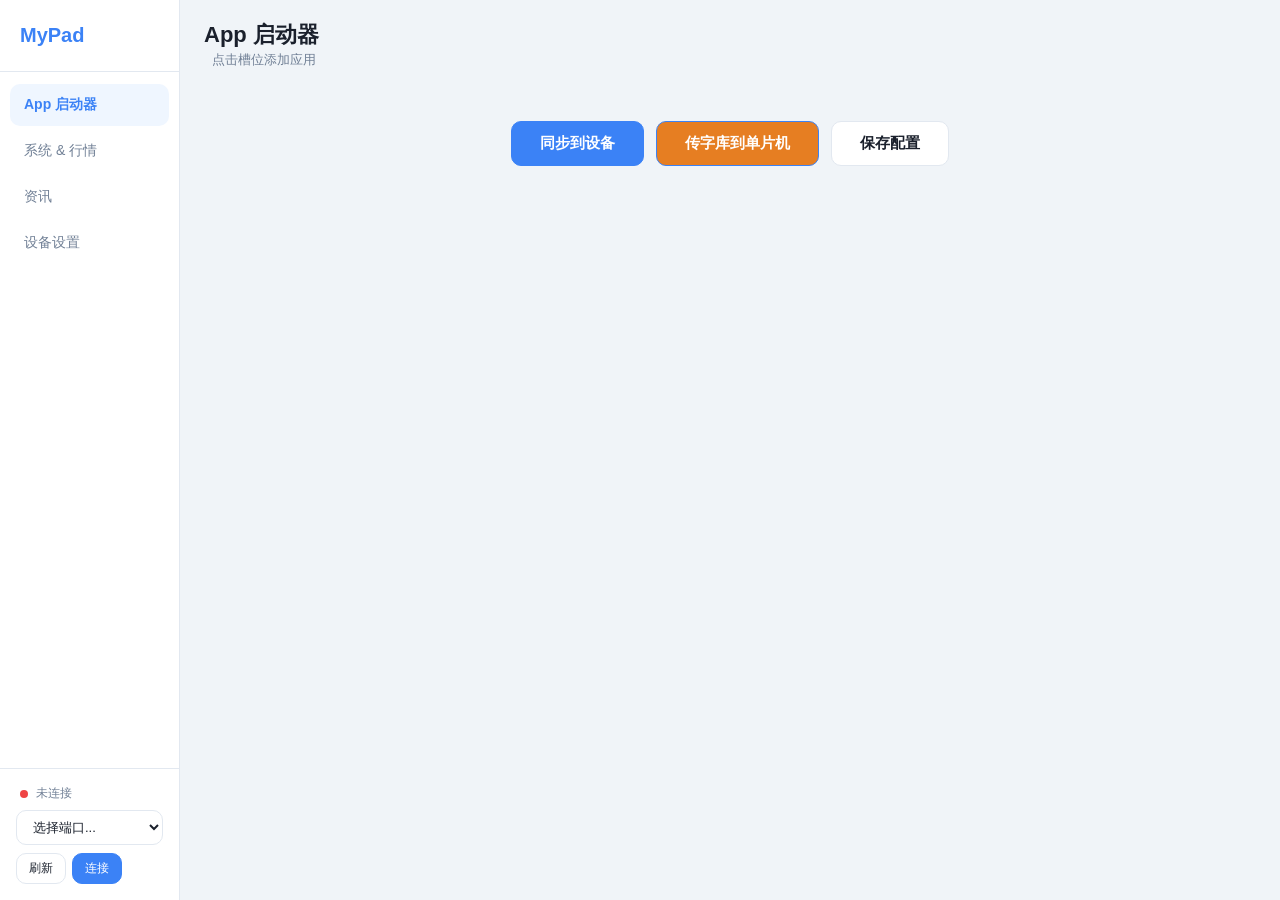
==== pc/web/index.html @ 1caada1b "Initial commit: MyPad - 便携应用启动屏 ESP32-P4 + 7寸触摸屏，USB连接PC，三页面设计： - App启动器 (6宫格) - 系统监控 (CPU/内存/GPU/温度" ====
<!DOCTYPE html>
<html lang="zh-CN">
<head>
<meta charset="UTF-8">
<meta name="viewport" content="width=device-width, initial-scale=1.0">
<title>MyPad</title>
<link rel="stylesheet" href="style.css">
</head>
<body>
<div class="app">
  <aside class="sidebar">
    <div class="sidebar-logo">MyPad</div>
    <nav class="sidebar-nav">
      <button class="nav-item active" data-tab="apps">App 启动器</button>
      <button class="nav-item" data-tab="monitor">系统 & 行情</button>
      <button class="nav-item" data-tab="news">资讯</button>
      <button class="nav-item" data-tab="settings">设备设置</button>
    </nav>
    <div class="sidebar-footer">
      <div class="conn-status-bar">
        <span id="conn-status" class="status-dot offline"></span>
        <span id="conn-text" class="conn-label">未连接</span>
      </div>
      <select id="port-select"><option value="">选择端口...</option></select>
      <div class="conn-btns">
        <button id="btn-refresh" class="btn btn-sm">刷新</button>
        <button id="btn-connect" class="btn btn-sm btn-primary">连接</button>
      </div>
    </div>
  </aside>

  <main class="content">
    <!-- App Launcher -->
    <section id="tab-apps" class="tab-content active">
      <div class="page-header">
        <h2>App 启动器</h2>
        <span class="hint">点击槽位添加应用</span>
      </div>
      <div class="slot-grid" id="slot-grid"></div>
      <div class="actions">
        <button id="btn-sync" class="btn btn-primary btn-lg">同步到设备</button>
        <button id="btn-transfer-font" class="btn btn-primary btn-lg" style="background: #e67e22;">传字库到单片机</button>
        <button id="btn-save" class="btn btn-lg">保存配置</button>
      </div>
      <div id="app-modal" class="modal" style="display:none">
        <div class="modal-content">
          <div class="modal-header">
            <h3>选择应用</h3>
            <button class="modal-close" onclick="closeAppModal()">x</button>
          </div>
          <input type="text" id="app-search" placeholder="搜索应用..." class="modal-search">
          <div id="app-list" class="app-list"></div>
        </div>
      </div>
    </section>

    <!-- Monitor -->
    <section id="tab-monitor" class="tab-content">
      <div class="page-header">
        <h2>系统 & 行情监控</h2>
        <span class="hint">实时数据</span>
      </div>
      <div class="monitor-layout">
        <!-- Left: Finance -->
        <div class="monitor-left">
          <div class="panel">
            <div class="panel-header">
              <span>美股</span>
              <button class="btn btn-sm btn-primary" onclick="openFinanceModal('us_stock')">+ 添加</button>
            </div>
            <div id="us-stock-grid" class="finance-list"></div>
          </div>
          <div class="panel" style="margin-top:12px">
            <div class="panel-header">
              <span>韩股</span>
              <button class="btn btn-sm btn-primary" onclick="openFinanceModal('kr_stock')">+ 添加</button>
            </div>
            <div id="kr-stock-grid" class="finance-list"></div>
          </div>
          <div class="panel" style="margin-top:12px">
            <div class="panel-header">
              <span>虚拟货币</span>
              <button class="btn btn-sm btn-primary" onclick="openFinanceModal('crypto')">+ 添加</button>
            </div>
            <div id="crypto-grid" class="finance-list"></div>
          </div>
        </div>
        <!-- Right: System -->
        <div class="monitor-right">
          <div class="sys-grid">
            <div class="sys-card">
              <div class="sys-label">CPU</div>
              <div class="sys-value" id="cpu-percent">0%</div>
              <div class="progress-bar"><div class="progress-fill" id="cpu-bar"></div></div>
              <div class="sys-detail">温度: <span id="cpu-temp">--</span> C</div>
            </div>
            <div class="sys-card">
              <div class="sys-label">内存</div>
              <div class="sys-value" id="mem-percent">0%</div>
              <div class="progress-bar"><div class="progress-fill" id="mem-bar"></div></div>
              <div class="sys-detail"><span id="mem-used">0</span> / <span id="mem-total">0</span> GB</div>
            </div>
            <div class="sys-card">
              <div class="sys-label">显卡</div>
              <div class="sys-value" id="gpu-percent">0%</div>
              <div class="progress-bar"><div class="progress-fill" id="gpu-bar"></div></div>
              <div class="sys-detail">温度: <span id="gpu-temp">--</span> C</div>
            </div>
            <div class="sys-card">
              <div class="sys-label">磁盘</div>
              <div class="sys-value" id="disk-percent">0%</div>
              <div class="progress-bar"><div class="progress-fill" id="disk-bar"></div></div>
            </div>
            <div class="sys-card wide">
              <div class="sys-label">网络</div>
              <div class="net-speed">
                <span>上行 <span id="net-up">0</span> KB/s</span>
                <span>下行 <span id="net-down">0</span> KB/s</span>
              </div>
            </div>
          </div>
        </div>
      </div>

      <!-- Finance Add Modal -->
      <div id="finance-modal" class="modal" style="display:none">
        <div class="modal-content" style="width:400px">
          <div class="modal-header">
            <h3 id="finance-modal-title">添加</h3>
            <button class="modal-close" onclick="closeFinanceModal()">x</button>
          </div>
          <div style="padding:16px">
            <input type="text" id="finance-search" placeholder="输入代码或名称搜索..." class="modal-search" style="width:100%;margin:0 0 12px 0">
            <div id="finance-suggestions" class="finance-suggestions"></div>
          </div>
        </div>
      </div>
    </section>

    <!-- News -->
    <section id="tab-news" class="tab-content">
      <div class="page-header">
        <h2>财经资讯</h2>
        <span class="hint">Financial Juice + Yahoo + CNBC</span>
      </div>
      <div class="news-layout">
        <!-- 左边：新闻 -->
        <div class="news-left">
          <div class="news-controls">
            <button class="btn btn-sm" onclick="loadNews()">刷新</button>
            <label class="toggle-label">
              <input type="checkbox" id="news-translate" checked> 自动翻译
            </label>
          </div>
          <div id="news-list" class="news-list"></div>
        </div>
        <!-- 右边：经济日历 -->
        <div class="news-right">
          <div class="panel">
            <div class="panel-header">
              <span>经济日历</span>
              <span class="hint">本周</span>
            </div>
            <div id="calendar-list" class="calendar-list"></div>
          </div>
        </div>
      </div>
    </section>

    <!-- Settings -->
    <section id="tab-settings" class="tab-content">
      <div class="page-header"><h2>设备设置</h2></div>
      <div class="settings-card">
        <div class="form-group">
          <label>待机超时（秒）</label>
          <input type="number" id="cfg-timeout" min="5" max="300" value="30">
        </div>
        <div class="form-group">
          <label>屏幕亮度</label>
          <div class="range-row">
            <input type="range" id="cfg-brightness" min="10" max="100" value="80">
            <span id="brightness-val">80%</span>
          </div>
        </div>
        <div class="form-group">
          <label>壁纸</label>
          <div class="wallpaper-row">
            <input type="file" id="cfg-wallpaper" accept="image/*">
            <img id="wallpaper-preview" src="" alt="" style="display:none">
          </div>
        </div>
        <div class="form-group">
          <label>串口波特率</label>
          <select id="cfg-baud">
            <option value="9600">9600</option>
            <option value="115200" selected>115200</option>
            <option value="921600">921600</option>
          </select>
        </div>
        <button id="btn-save-settings" class="btn btn-primary btn-lg">保存设置</button>
      </div>
    </section>
  </main>
</div>
<script src="app.js"></script>
</body>
</html>
---- pc/web/style.css ----
* { margin: 0; padding: 0; box-sizing: border-box; }

:root {
  --bg: #f0f4f8;
  --sidebar-bg: #ffffff;
  --surface: #ffffff;
  --surface2: #f7f9fc;
  --border: #e2e8f0;
  --text: #1a202c;
  --text2: #718096;
  --primary: #3b82f6;
  --primary-hover: #2563eb;
  --primary-light: #eff6ff;
  --accent: #0ea5e9;
  --success: #10b981;
  --danger: #ef4444;
  --warn: #f59e0b;
  --radius: 14px;
  --radius-sm: 10px;
  --shadow: 0 1px 3px rgba(0,0,0,0.06);
  --shadow-md: 0 4px 12px rgba(0,0,0,0.08);
}

body {
  font-family: -apple-system, BlinkMacSystemFont, "SF Pro Display", "Segoe UI", sans-serif;
  background: var(--bg);
  color: var(--text);
  min-height: 100vh;
}

.app { display: flex; min-height: 100vh; }

/* Sidebar */
.sidebar {
  width: 180px;
  background: var(--sidebar-bg);
  border-right: 1px solid var(--border);
  display: flex;
  flex-direction: column;
  position: fixed;
  top: 0; left: 0; bottom: 0;
  z-index: 10;
}
.sidebar-logo {
  padding: 24px 20px;
  font-size: 20px;
  font-weight: 700;
  color: var(--primary);
  border-bottom: 1px solid var(--border);
}
.sidebar-nav {
  flex: 1;
  padding: 12px 10px;
  display: flex;
  flex-direction: column;
  gap: 4px;
}
.nav-item {
  padding: 12px 14px;
  border: none;
  background: transparent;
  color: var(--text2);
  font-size: 14px;
  font-weight: 500;
  cursor: pointer;
  border-radius: var(--radius-sm);
  transition: all 0.15s;
  text-align: left;
}
.nav-item:hover { background: var(--primary-light); color: var(--primary); }
.nav-item.active { background: var(--primary-light); color: var(--primary); font-weight: 600; }

.sidebar-footer {
  padding: 16px;
  border-top: 1px solid var(--border);
  display: flex;
  flex-direction: column;
  gap: 8px;
}
.conn-status-bar { display: flex; align-items: center; gap: 8px; padding: 0 4px; }
.conn-label { font-size: 12px; color: var(--text2); }
.conn-btns { display: flex; gap: 6px; }
.status-dot { width: 8px; height: 8px; border-radius: 50%; display: inline-block; }
.status-dot.online { background: var(--success); box-shadow: 0 0 6px var(--success); }
.status-dot.offline { background: var(--danger); }

/* Content */
.content { flex: 1; margin-left: 180px; padding: 20px 24px; }
.page-header { margin-bottom: 24px; }
.page-header h2 { font-size: 22px; font-weight: 700; }
.hint { font-size: 13px; color: var(--text2); margin-left: 8px; font-weight: 400; }
.tab-content { display: none; }
.tab-content.active { display: block; }

/* Buttons */
.btn {
  padding: 8px 16px;
  border: 1px solid var(--border);
  border-radius: var(--radius-sm);
  background: var(--surface);
  color: var(--text);
  font-size: 13px;
  cursor: pointer;
  transition: all 0.15s;
  font-weight: 500;
}
.btn:hover { border-color: var(--primary); color: var(--primary); }
.btn-primary { background: var(--primary); border-color: var(--primary); color: #fff; }
.btn-primary:hover { background: var(--primary-hover); color: #fff; }
.btn-sm { padding: 6px 12px; font-size: 12px; }
.btn-lg { padding: 12px 28px; font-size: 15px; font-weight: 600; }

/* Form */
select, input[type="number"], input[type="text"] {
  background: var(--surface);
  border: 1px solid var(--border);
  color: var(--text);
  padding: 8px 12px;
  border-radius: var(--radius-sm);
  font-size: 13px;
  outline: none;
  width: 100%;
}
select:focus, input:focus { border-color: var(--primary); box-shadow: 0 0 0 3px rgba(59,130,246,0.1); }
.form-group { margin-bottom: 18px; }
.form-group label { display: block; font-size: 13px; font-weight: 600; margin-bottom: 6px; }
.range-row { display: flex; align-items: center; gap: 12px; }
.range-row input[type="range"] { flex: 1; accent-color: var(--primary); }
.range-row span { font-size: 13px; font-weight: 600; min-width: 40px; }

/* Slot Grid */
.slot-grid { display: grid; grid-template-columns: repeat(3, 1fr); gap: 16px; margin-bottom: 28px; }
.slot-card {
  background: var(--surface);
  border: 2px solid var(--border);
  border-radius: var(--radius);
  padding: 28px 16px;
  text-align: center;
  cursor: pointer;
  transition: all 0.2s;
  position: relative;
  box-shadow: var(--shadow);
}
.slot-card:hover { border-color: var(--primary); transform: translateY(-2px); box-shadow: var(--shadow-md); }
.slot-card.has-app { border-color: var(--accent); }
.slot-icon {
  width: 52px; height: 52px; border-radius: 14px;
  background: var(--surface2);
  margin: 0 auto 10px;
  display: flex; align-items: center; justify-content: center;
  font-size: 22px; color: var(--primary);
  overflow: hidden;
}
.slot-icon.empty { font-size: 28px; color: var(--text2); }
.slot-icon img { width: 100%; height: 100%; object-fit: cover; border-radius: 14px; }
.slot-name { font-size: 14px; font-weight: 600; margin-bottom: 2px; white-space: nowrap; overflow: hidden; text-overflow: ellipsis; }
.slot-path { font-size: 11px; color: var(--text2); white-space: nowrap; overflow: hidden; text-overflow: ellipsis; }
.slot-id { position: absolute; top: 8px; left: 12px; font-size: 11px; color: var(--text2); background: var(--surface2); padding: 2px 8px; border-radius: 6px; }
.slot-remove { position: absolute; top: 8px; right: 10px; font-size: 14px; color: var(--text2); cursor: pointer; opacity: 0; transition: opacity 0.2s; background: none; border: none; }
.slot-card:hover .slot-remove { opacity: 1; }
.slot-remove:hover { color: var(--danger); }
.actions { display: flex; gap: 12px; justify-content: center; }

/* Monitor Layout */
.monitor-layout { display: flex; gap: 20px; }
.monitor-left { flex: 1; min-width: 0; }
.monitor-right { flex: 1; min-width: 0; }

.panel {
  background: var(--surface);
  border: 1px solid var(--border);
  border-radius: var(--radius);
  box-shadow: var(--shadow);
}
.panel-header {
  display: flex; justify-content: space-between; align-items: center;
  padding: 14px 18px;
  border-bottom: 1px solid var(--border);
  font-size: 14px; font-weight: 600;
}

/* Finance List */
.finance-list { padding: 8px; max-height: 400px; overflow-y: auto; }
.finance-row {
  display: flex; align-items: center; gap: 12px;
  padding: 10px 12px; border-radius: var(--radius-sm);
  background: var(--surface2); margin-bottom: 6px;
  position: relative; transition: background 0.15s;
}
.finance-row:last-child { margin-bottom: 0; }
.finance-row:hover { background: var(--primary-light); }
.finance-left { display: flex; align-items: center; gap: 6px; flex-shrink: 0; }
.finance-symbol { font-size: 14px; font-weight: 700; }
.finance-name { font-size: 11px; color: var(--text2); max-width: 100px; overflow: hidden; text-overflow: ellipsis; white-space: nowrap; }
.finance-prices { flex: 1; text-align: right; }
.finance-prices div { font-size: 13px; line-height: 1.6; }
.price-label { font-size: 11px; color: var(--text2); display: inline-block; min-width: 28px; }
.finance-change { font-size: 12px; font-weight: 600; }
.finance-change.up { color: var(--success); }
.finance-change.down { color: var(--danger); }
.session-tag {
  font-size: 10px; font-weight: 700;
  padding: 2px 6px; border-radius: 4px;
  background: #dbeafe; color: #2563eb;
}
.session-tag.pre { background: #fef3c7; color: #d97706; }
.session-tag.post { background: #e0e7ff; color: #4338ca; }
.session-tag.closed { background: #f1f5f9; color: #64748b; }

/* News */
.news-layout { display: flex; gap: 16px; }
.news-left { flex: 1; min-width: 0; }
.news-right { width: 320px; flex-shrink: 0; }
.news-controls { display: flex; align-items: center; gap: 12px; margin-bottom: 12px; }
.news-list { padding: 0 4px; }
.toggle-label {
  display: flex; align-items: center; gap: 6px;
  font-size: 13px; color: var(--text2); cursor: pointer;
}
.toggle-label input { accent-color: var(--primary); }
.news-list { padding: 0 4px; }
.news-item {
  padding: 12px 14px;
  border-bottom: 1px solid var(--border);
  cursor: pointer;
  transition: background 0.15s;
  border-radius: var(--radius-sm);
}
.news-item:last-child { border-bottom: none; }
.news-item:hover { background: var(--primary-light); }
.news-title { font-size: 13px; font-weight: 600; color: var(--text); line-height: 1.4; }
.news-desc { font-size: 12px; color: var(--text2); margin-top: 4px; line-height: 1.4; display: -webkit-box; -webkit-line-clamp: 2; -webkit-box-orient: vertical; overflow: hidden; }
.news-meta { font-size: 11px; color: var(--text2); margin-top: 4px; display: flex; gap: 8px; }
.news-tag { background: var(--primary-light); color: var(--primary); padding: 1px 6px; border-radius: 4px; font-size: 10px; font-weight: 600; }
.news-time { font-size: 11px; color: var(--text2); margin-left: auto; }
.finance-remove {
  position: absolute; top: 6px; right: 8px;
  background: none; border: none; color: var(--text2);
  cursor: pointer; font-size: 13px; opacity: 0; transition: opacity 0.2s;
}
.finance-row:hover .finance-remove { opacity: 1; }
.finance-remove:hover { color: var(--danger); }
.finance-empty { text-align: center; color: var(--text2); padding: 24px; font-size: 13px; }

/* Finance Search Suggestions */
.finance-suggestions { max-height: 300px; overflow-y: auto; }
.suggest-item {
  display: flex; align-items: center; gap: 12px;
  padding: 10px 12px; border-radius: var(--radius-sm);
  cursor: pointer; transition: background 0.15s;
}
.suggest-item:hover { background: var(--primary-light); }
.suggest-sym { font-size: 14px; font-weight: 700; min-width: 70px; }
.suggest-name { font-size: 13px; color: var(--text2); }
.suggest-empty { text-align: center; color: var(--text2); padding: 20px; font-size: 13px; }

/* Calendar */
.calendar-list { padding: 8px; max-height: 600px; overflow-y: auto; }
.calendar-item {
  padding: 10px 12px;
  border-bottom: 1px solid var(--border);
  font-size: 13px;
}
.calendar-item:last-child { border-bottom: none; }
.calendar-date { font-size: 11px; color: var(--text2); margin-bottom: 4px; }
.calendar-event { font-weight: 600; color: var(--text); margin-bottom: 2px; }
.calendar-detail { font-size: 11px; color: var(--text2); display: flex; gap: 8px; }
.calendar-country {
  display: inline-block;
  padding: 1px 6px;
  border-radius: 4px;
  font-size: 10px;
  font-weight: 700;
}
.calendar-country.USD { background: #dbeafe; color: #2563eb; }
.calendar-country.EUR { background: #fef3c7; color: #d97706; }
.calendar-country.GBP { background: #e0e7ff; color: #4338ca; }
.calendar-country.JPY { background: #fce7f3; color: #db2777; }
.calendar-country.CNY { background: #fee2e2; color: #dc2626; }
.calendar-country.AUD { background: #d1fae5; color: #059669; }
.calendar-country.CAD { background: #fef3c7; color: #92400e; }
.calendar-impact { font-size: 10px; font-weight: 700; }
.calendar-impact.High { color: var(--danger); }
.calendar-impact.Medium { color: var(--warn); }

/* System Cards */
.sys-grid { display: grid; grid-template-columns: 1fr 1fr; gap: 12px; }
.sys-card {
  background: var(--surface);
  border: 1px solid var(--border);
  border-radius: var(--radius);
  padding: 18px;
  box-shadow: var(--shadow);
}
.sys-card.wide { grid-column: span 2; }
.sys-label { font-size: 13px; color: var(--text2); font-weight: 500; margin-bottom: 8px; }
.sys-value { font-size: 28px; font-weight: 700; color: var(--primary); margin-bottom: 8px; }
.sys-detail { font-size: 12px; color: var(--text2); margin-top: 6px; }
.progress-bar { height: 6px; background: var(--border); border-radius: 3px; overflow: hidden; }
.progress-fill { height: 100%; background: linear-gradient(90deg, var(--primary), var(--accent)); border-radius: 3px; transition: width 0.5s; width: 0%; }
.net-speed { display: flex; justify-content: space-around; font-size: 16px; font-weight: 700; color: var(--primary); padding: 8px 0; }

/* Settings */
.settings-card { background: var(--surface); border: 1px solid var(--border); border-radius: var(--radius); padding: 28px; max-width: 500px; box-shadow: var(--shadow); }
.wallpaper-row { display: flex; align-items: center; gap: 12px; }
.wallpaper-row img { width: 80px; height: 50px; object-fit: cover; border-radius: 8px; border: 1px solid var(--border); }
input[type="file"] { font-size: 13px; color: var(--text2); }
input[type="file"]::file-selector-button { background: var(--surface2); border: 1px solid var(--border); color: var(--text); padding: 6px 14px; border-radius: 8px; cursor: pointer; margin-right: 10px; }
input[type="file"]::file-selector-button:hover { border-color: var(--primary); }

/* Modal */
.modal {
  position: fixed; top: 0; left: 0; right: 0; bottom: 0;
  background: rgba(0,0,0,0.3);
  display: flex; align-items: center; justify-content: center;
  z-index: 100; backdrop-filter: blur(4px);
}
.modal-content {
  background: var(--surface);
  border: 1px solid var(--border);
  border-radius: var(--radius);
  width: 500px; max-height: 500px;
  display: flex; flex-direction: column;
  box-shadow: var(--shadow-md);
}
.modal-header {
  display: flex; justify-content: space-between; align-items: center;
  padding: 16px 20px; border-bottom: 1px solid var(--border);
}
.modal-header h3 { font-size: 16px; }
.modal-close { background: none; border: none; color: var(--text2); font-size: 20px; cursor: pointer; }
.modal-close:hover { color: var(--text); }
.modal-search {
  margin: 12px 16px;
  padding: 10px 14px;
  background: var(--surface2);
  border: 1px solid var(--border);
  border-radius: var(--radius-sm);
  font-size: 14px;
  width: calc(100% - 32px);
}
.modal-search:focus { border-color: var(--primary); }
.app-list { overflow-y: auto; padding: 0 16px 16px; flex: 1; }
.app-item { display: flex; align-items: center; gap: 12px; padding: 10px 12px; border-radius: var(--radius-sm); cursor: pointer; transition: background 0.15s; }
.app-item:hover { background: var(--primary-light); }
.app-item-icon { width: 36px; height: 36px; border-radius: 8px; overflow: hidden; flex-shrink: 0; }
.app-item-icon img { width: 100%; height: 100%; object-fit: cover; }
.app-item-icon .placeholder { width: 100%; height: 100%; background: var(--surface2); }
.app-item-name { font-size: 14px; font-weight: 500; }
.app-item-path { font-size: 11px; color: var(--text2); }

/* Toast */
.toast {
  position: fixed; bottom: 30px; left: 50%;
  transform: translateX(-50%) translateY(20px);
  padding: 12px 24px; border-radius: 12px;
  font-size: 14px; font-weight: 500;
  opacity: 0; transition: all 0.3s;
  z-index: 9999; pointer-events: none; white-space: nowrap;
}
.toast.show { opacity: 1; transform: translateX(-50%) translateY(0); }
.toast-success { background: var(--success); color: #fff; }
.toast-error { background: var(--danger); color: #fff; }
.toast-info { background: var(--text); color: #fff; }
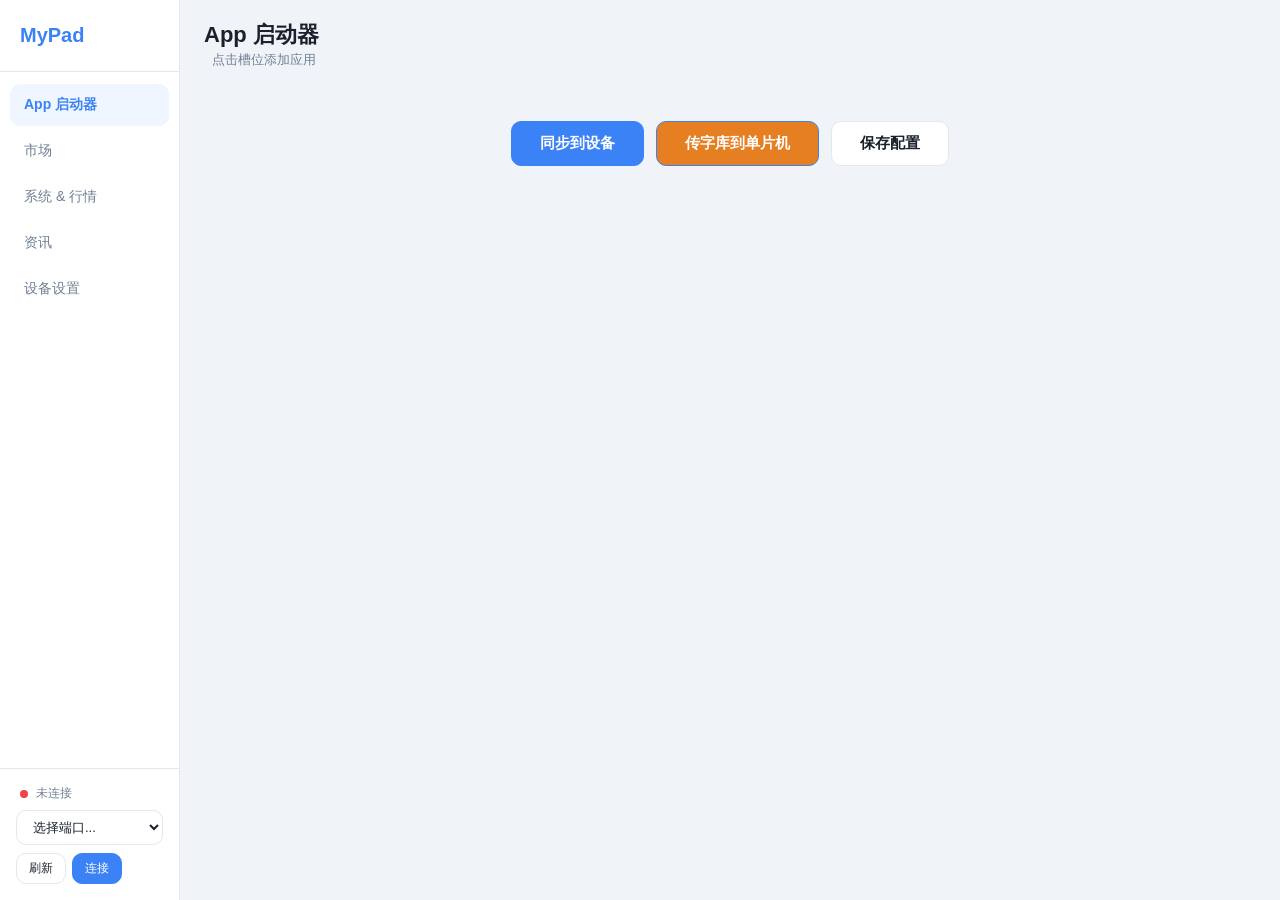
==== commit 685d4803: "feat: market dashboard — web tab + MCU page 4 with global indices - Web 市场标签页: 6张指数卡片(S&P/Nasdaq/Dow" ====
--- a/pc/web/index.html
+++ b/pc/web/index.html
@@ -12,6 +12,7 @@
     <div class="sidebar-logo">MyPad</div>
     <nav class="sidebar-nav">
       <button class="nav-item active" data-tab="apps">App 启动器</button>
+      <button class="nav-item" data-tab="markets">市场</button>
       <button class="nav-item" data-tab="monitor">系统 & 行情</button>
       <button class="nav-item" data-tab="news">资讯</button>
       <button class="nav-item" data-tab="settings">设备设置</button>
@@ -54,6 +55,17 @@
       </div>
     </section>
 
+    <!-- Markets -->
+    <section id="tab-markets" class="tab-content">
+      <div class="page-header">
+        <h2>全球市场</h2>
+        <span class="hint">实时指数</span>
+      </div>
+      <div class="markets-grid" id="markets-grid">
+        <div class="finance-empty">加载中...</div>
+      </div>
+    </section>
+
     <!-- Monitor -->
     <section id="tab-monitor" class="tab-content">
       <div class="page-header">
@@ -176,18 +188,12 @@
           <input type="number" id="cfg-timeout" min="5" max="300" value="30">
         </div>
         <div class="form-group">
-          <label>屏幕亮度</label>
-          <div class="range-row">
-            <input type="range" id="cfg-brightness" min="10" max="100" value="80">
-            <span id="brightness-val">80%</span>
-          </div>
-        </div>
-        <div class="form-group">
-          <label>壁纸</label>
+          <label>第4页壁纸 (JPEG, 1024x600)</label>
           <div class="wallpaper-row">
-            <input type="file" id="cfg-wallpaper" accept="image/*">
-            <img id="wallpaper-preview" src="" alt="" style="display:none">
-          </div>
+            <input type="file" id="cfg-wallpaper" accept="image/jpeg,image/jpg">
+            <img id="wallpaper-preview" src="" alt="" style="display:none;max-width:200px;margin-top:8px;border-radius:8px">
+          </div>
+          <button id="btn-send-wallpaper" class="btn btn-primary btn-sm" style="margin-top:8px">发送壁纸到设备</button>
         </div>
         <div class="form-group">
           <label>串口波特率</label>
--- a/pc/web/style.css
+++ b/pc/web/style.css
@@ -362,3 +362,38 @@
 .toast-success { background: var(--success); color: #fff; }
 .toast-error { background: var(--danger); color: #fff; }
 .toast-info { background: var(--text); color: #fff; }
+
+/* ===== 市场页 ===== */
+.markets-grid {
+  display: grid;
+  grid-template-columns: repeat(3, 1fr);
+  gap: 12px;
+}
+.market-card {
+  background: #fff;
+  border: 1px solid rgba(0,0,0,0.06);
+  border-radius: 16px;
+  padding: 20px 24px;
+  box-shadow: 0 1px 3px rgba(0,0,0,0.04);
+}
+.market-card.up { border-left: 3px solid #34c759; }
+.market-card.down { border-left: 3px solid #ff3b30; }
+.market-name {
+  font-size: 12px; font-weight: 700; color: #999;
+  text-transform: uppercase; letter-spacing: 0.5px; margin-bottom: 4px;
+}
+.market-session {
+  display: inline-block; font-size: 9px; font-weight: 700;
+  padding: 1px 6px; border-radius: 3px; margin-bottom: 10px;
+}
+.market-session.open { background: rgba(52,199,89,0.1); color: #34c759; }
+.market-session.pre { background: rgba(255,149,0,0.1); color: #ff9500; }
+.market-session.closed { background: rgba(0,0,0,0.04); color: #bbb; }
+.market-price {
+  font-size: 28px; font-weight: 800; color: #222; line-height: 1;
+}
+.market-change {
+  font-size: 14px; font-weight: 700; margin-top: 6px;
+}
+.market-change.up { color: #34c759; }
+.market-change.down { color: #ff3b30; }
